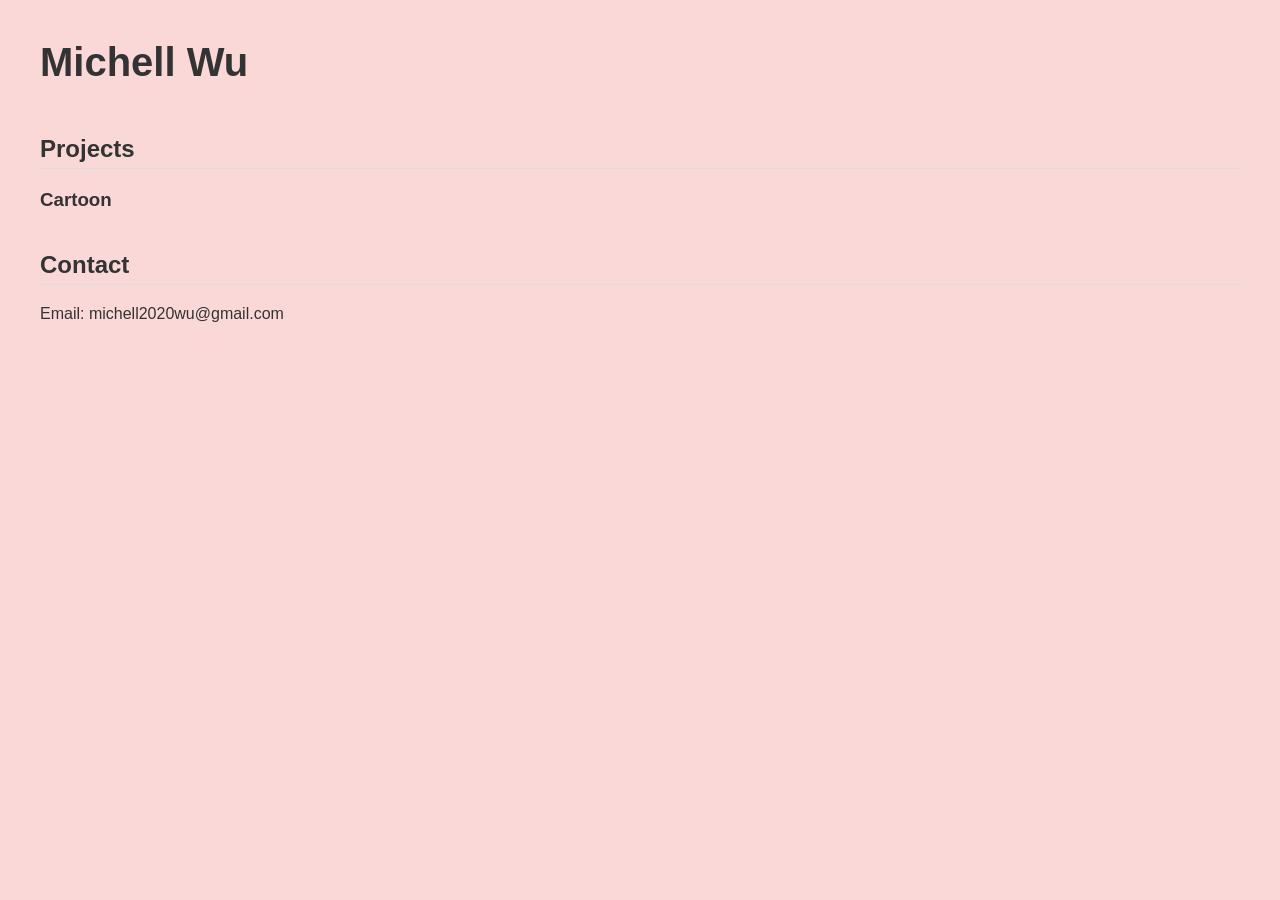
==== index.html @ 454bf806 "Add files via upload" ====
<!DOCTYPE html>
<html lang="en">
<head>
  <meta charset="UTF-8">
  <title>Michell Wu Portfolio</title>
  <link rel="stylesheet" href="style.css">
</head>
<body>

  <header>
    <h1>Michell Wu</h1>
  </header>

  <section>
    <h2>Projects</h2>
    <div class="project">
      <h3>Cartoon</h3>
    </div>

  <section>
    <h2>Contact</h2>
    <p>Email: michell2020wu@gmail.com</p>
  </section>

</body>
</html>
---- style.css ----
body {
  font-family: Arial, sans-serif;
  margin: 40px;
  background-color: #fad8d8;
  color: #333;
}

header {
  margin-bottom: 50px;
}

h1 {
  font-size: 40px;
  margin-bottom: 5px;
}

h2 {
  margin-top: 40px;
  border-bottom: 1px solid #ddd;
  padding-bottom: 5px;
}
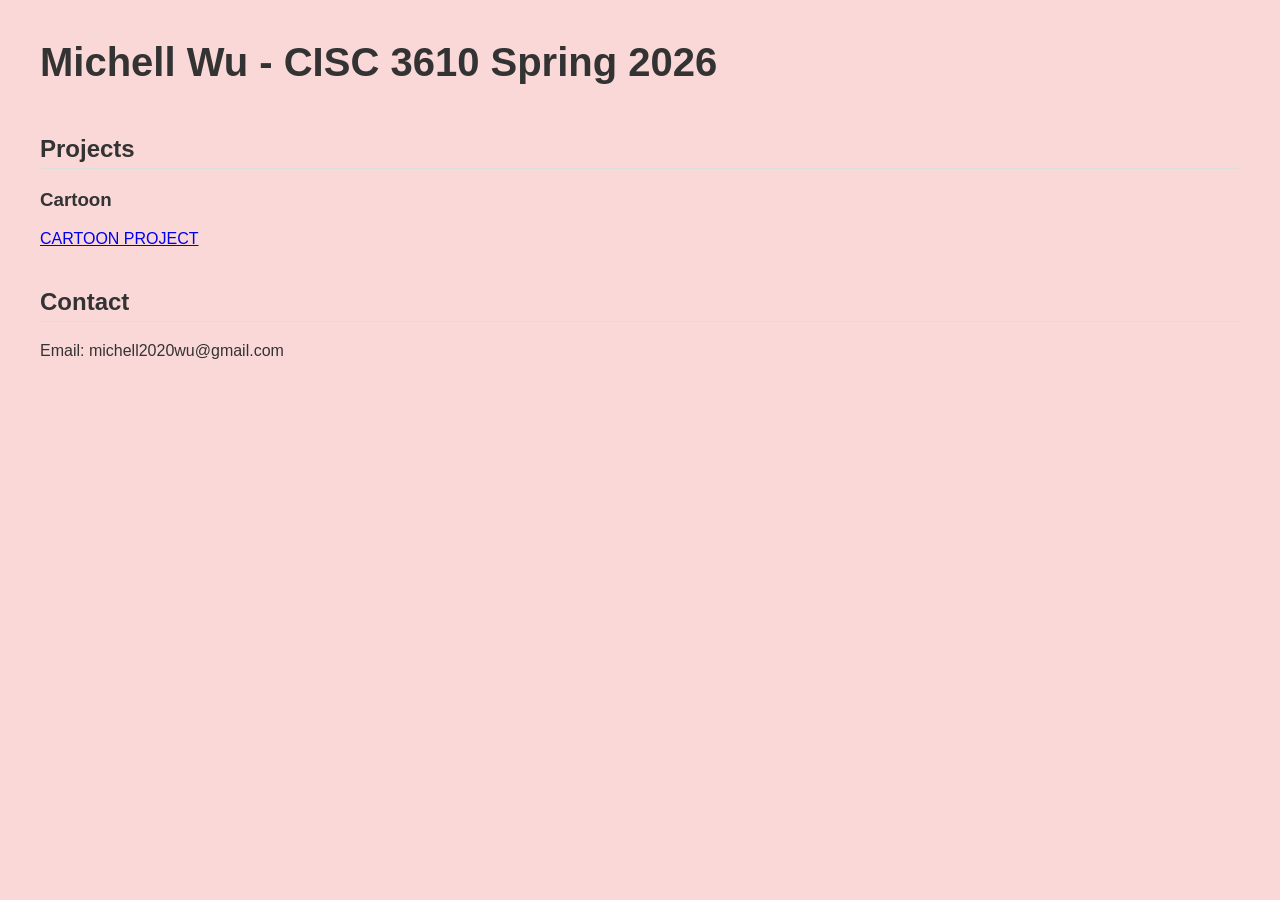
==== commit 9262a3e7: "Add files via upload" ====
--- a/index.html
+++ b/index.html
@@ -8,13 +8,14 @@
 <body>
 
   <header>
-    <h1>Michell Wu</h1>
+    <h1>Michell Wu - CISC 3610 Spring 2026</h1>
   </header>
 
   <section>
     <h2>Projects</h2>
     <div class="project">
       <h3>Cartoon</h3>
+      <a href="michell_wu_cartoon.html">CARTOON PROJECT</a>
     </div>
 
   <section>
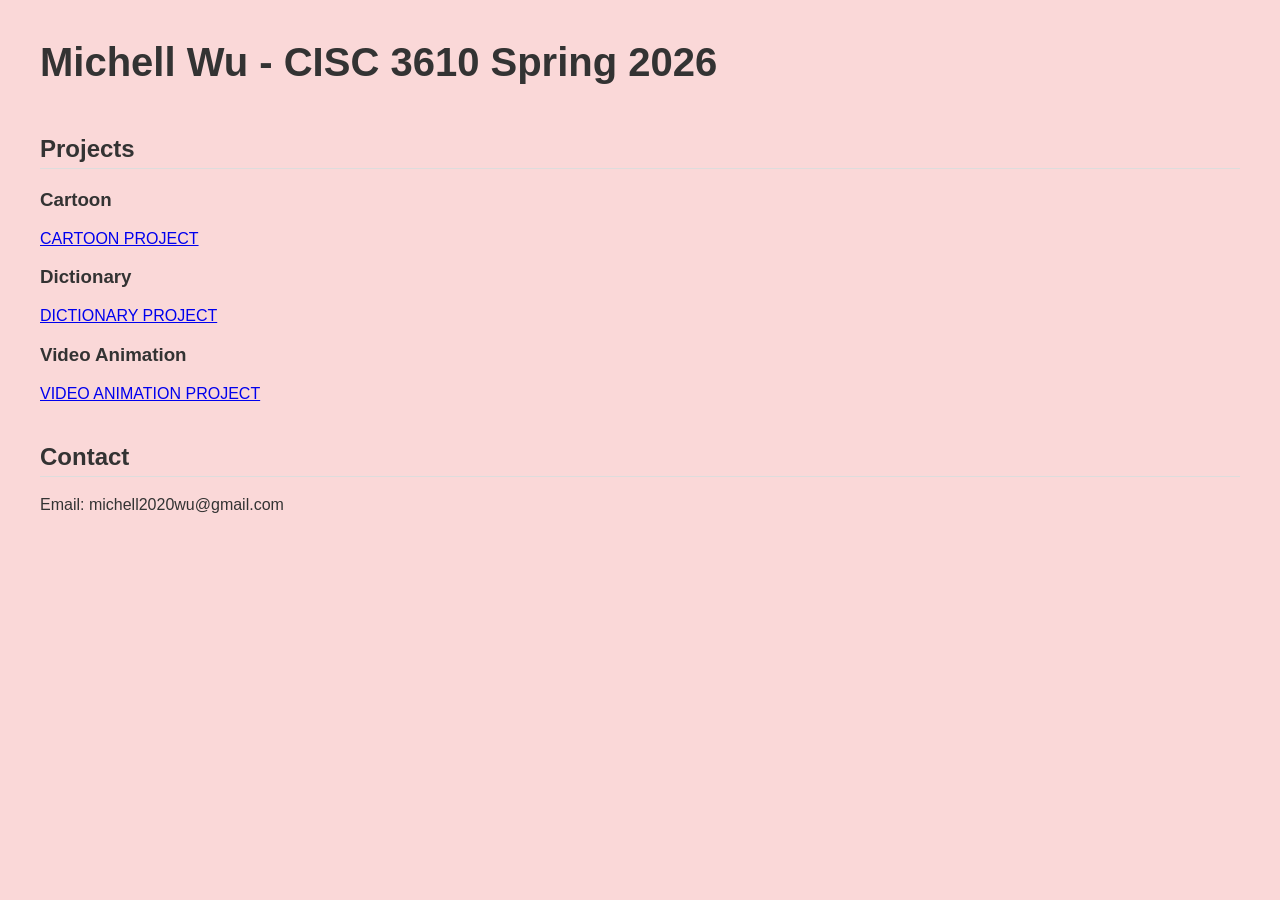
==== commit f241bff4: "index.html" ====
--- a/index.html
+++ b/index.html
@@ -16,12 +16,16 @@
     <div class="project">
       <h3>Cartoon</h3>
       <a href="michell_wu_cartoon.html">CARTOON PROJECT</a>
+      <h3>Dictionary</h3>
+      <a href="dictionary/index.html">DICTIONARY PROJECT</a>
+      <h3>Video Animation</h3>
+      <a href="wick animation/Animation.html">VIDEO ANIMATION PROJECT</a>
     </div>
-
   <section>
     <h2>Contact</h2>
     <p>Email: michell2020wu@gmail.com</p>
   </section>
 
 </body>
-</html>+
+</html>
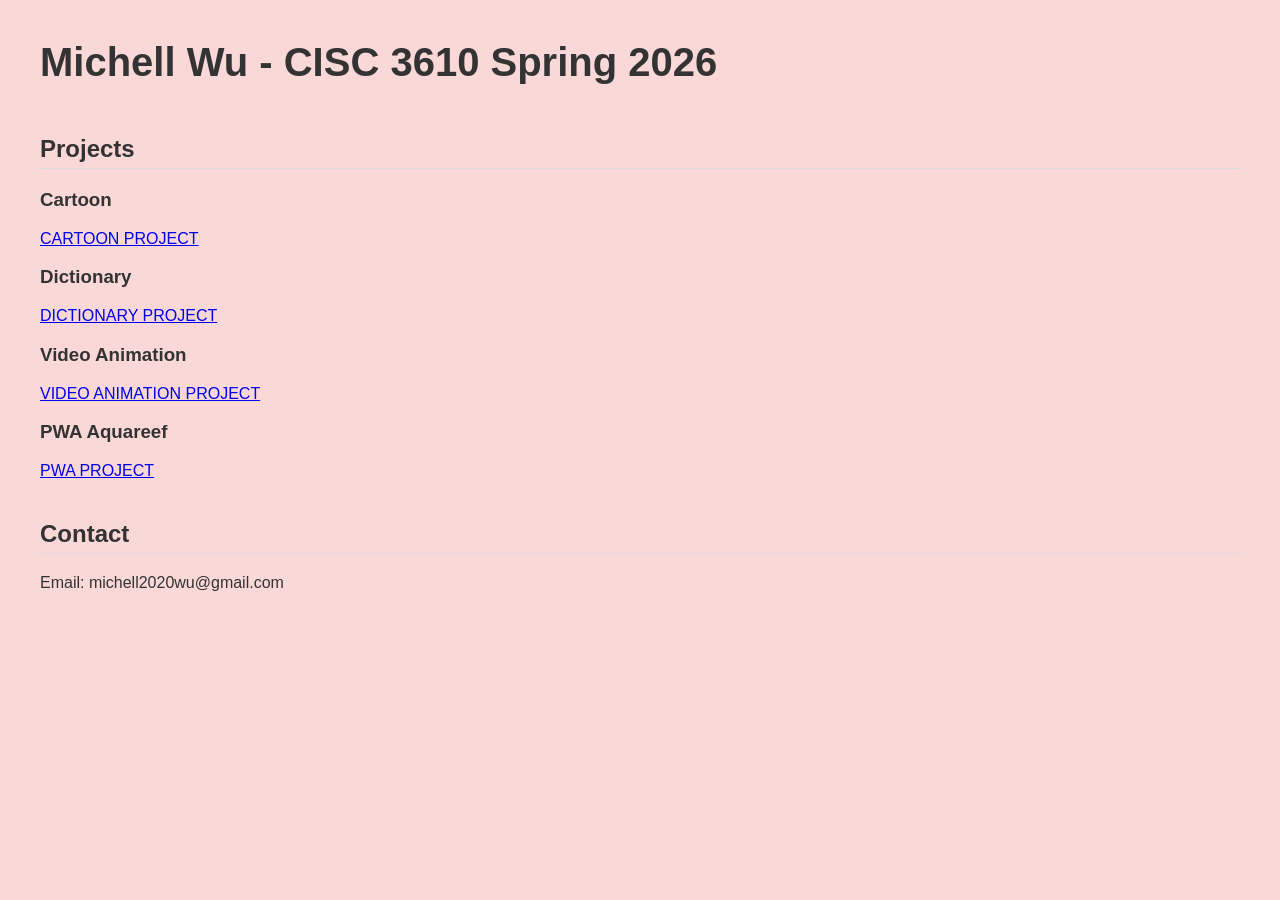
==== commit 497f59c9: "Update index.html" ====
--- a/index.html
+++ b/index.html
@@ -20,6 +20,8 @@
       <a href="dictionary/index.html">DICTIONARY PROJECT</a>
       <h3>Video Animation</h3>
       <a href="wick animation/Animation.html">VIDEO ANIMATION PROJECT</a>
+      <h3>PWA Aquareef</h3>
+      <a href="PWA Michell Wu/index.html">PWA PROJECT</a>
     </div>
   <section>
     <h2>Contact</h2>
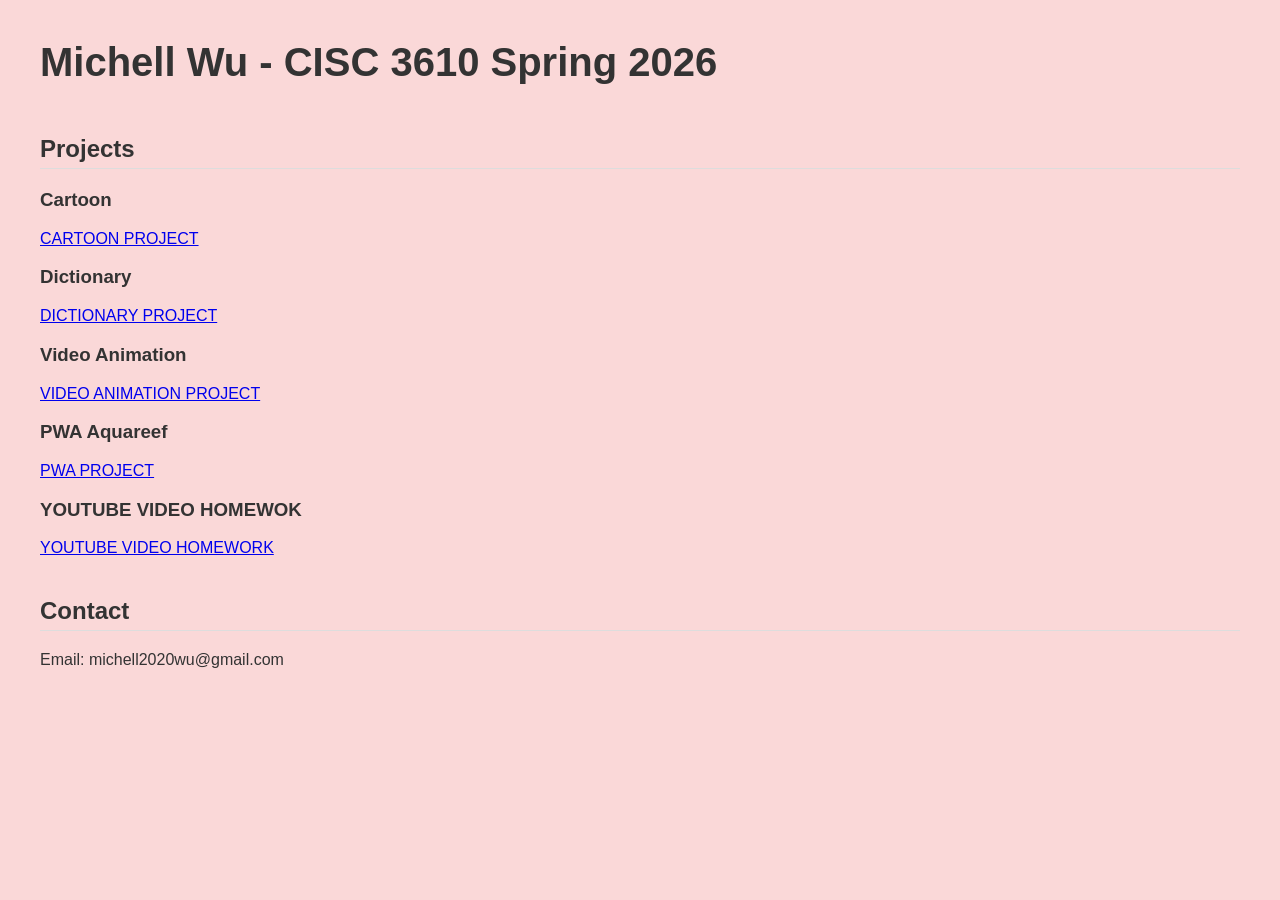
==== commit 36e0ac02: "Update index.html" ====
--- a/index.html
+++ b/index.html
@@ -22,6 +22,8 @@
       <a href="wick animation/Animation.html">VIDEO ANIMATION PROJECT</a>
       <h3>PWA Aquareef</h3>
       <a href="PWA Michell Wu/index.html">PWA PROJECT</a>
+      <h3>YOUTUBE VIDEO HOMEWOK</h3>
+      <a href="Video homework.html">YOUTUBE VIDEO HOMEWORK</a>
     </div>
   <section>
     <h2>Contact</h2>
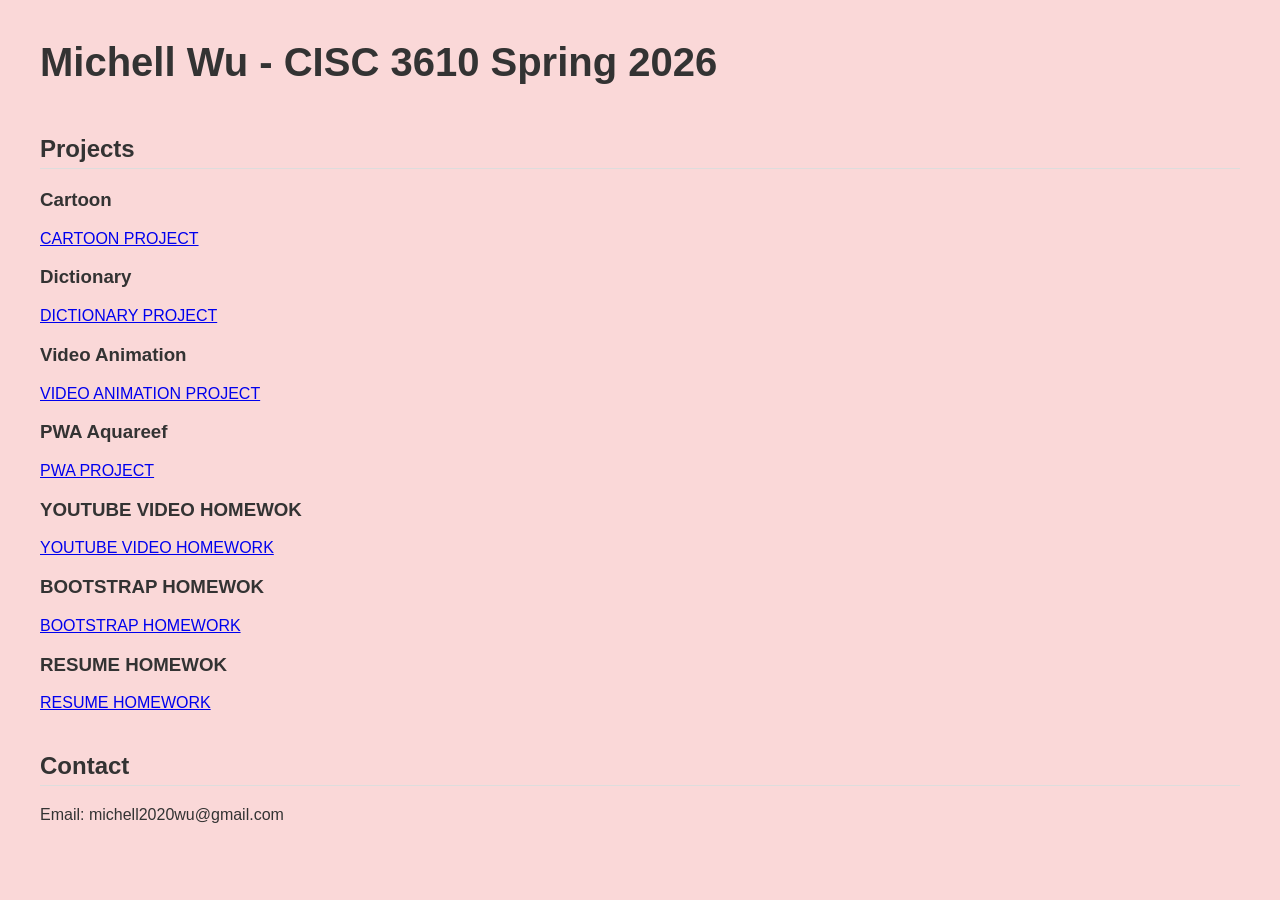
==== commit 9412051b: "Update index.html" ====
--- a/index.html
+++ b/index.html
@@ -24,6 +24,10 @@
       <a href="PWA Michell Wu/index.html">PWA PROJECT</a>
       <h3>YOUTUBE VIDEO HOMEWOK</h3>
       <a href="Video homework.html">YOUTUBE VIDEO HOMEWORK</a>
+      <h3>BOOTSTRAP HOMEWOK</h3>
+      <a href="Bootstrap/index.html">BOOTSTRAP HOMEWORK</a>
+      <h3>RESUME HOMEWOK</h3>
+      <a href="resume/index.html">RESUME HOMEWORK</a>
     </div>
   <section>
     <h2>Contact</h2>
